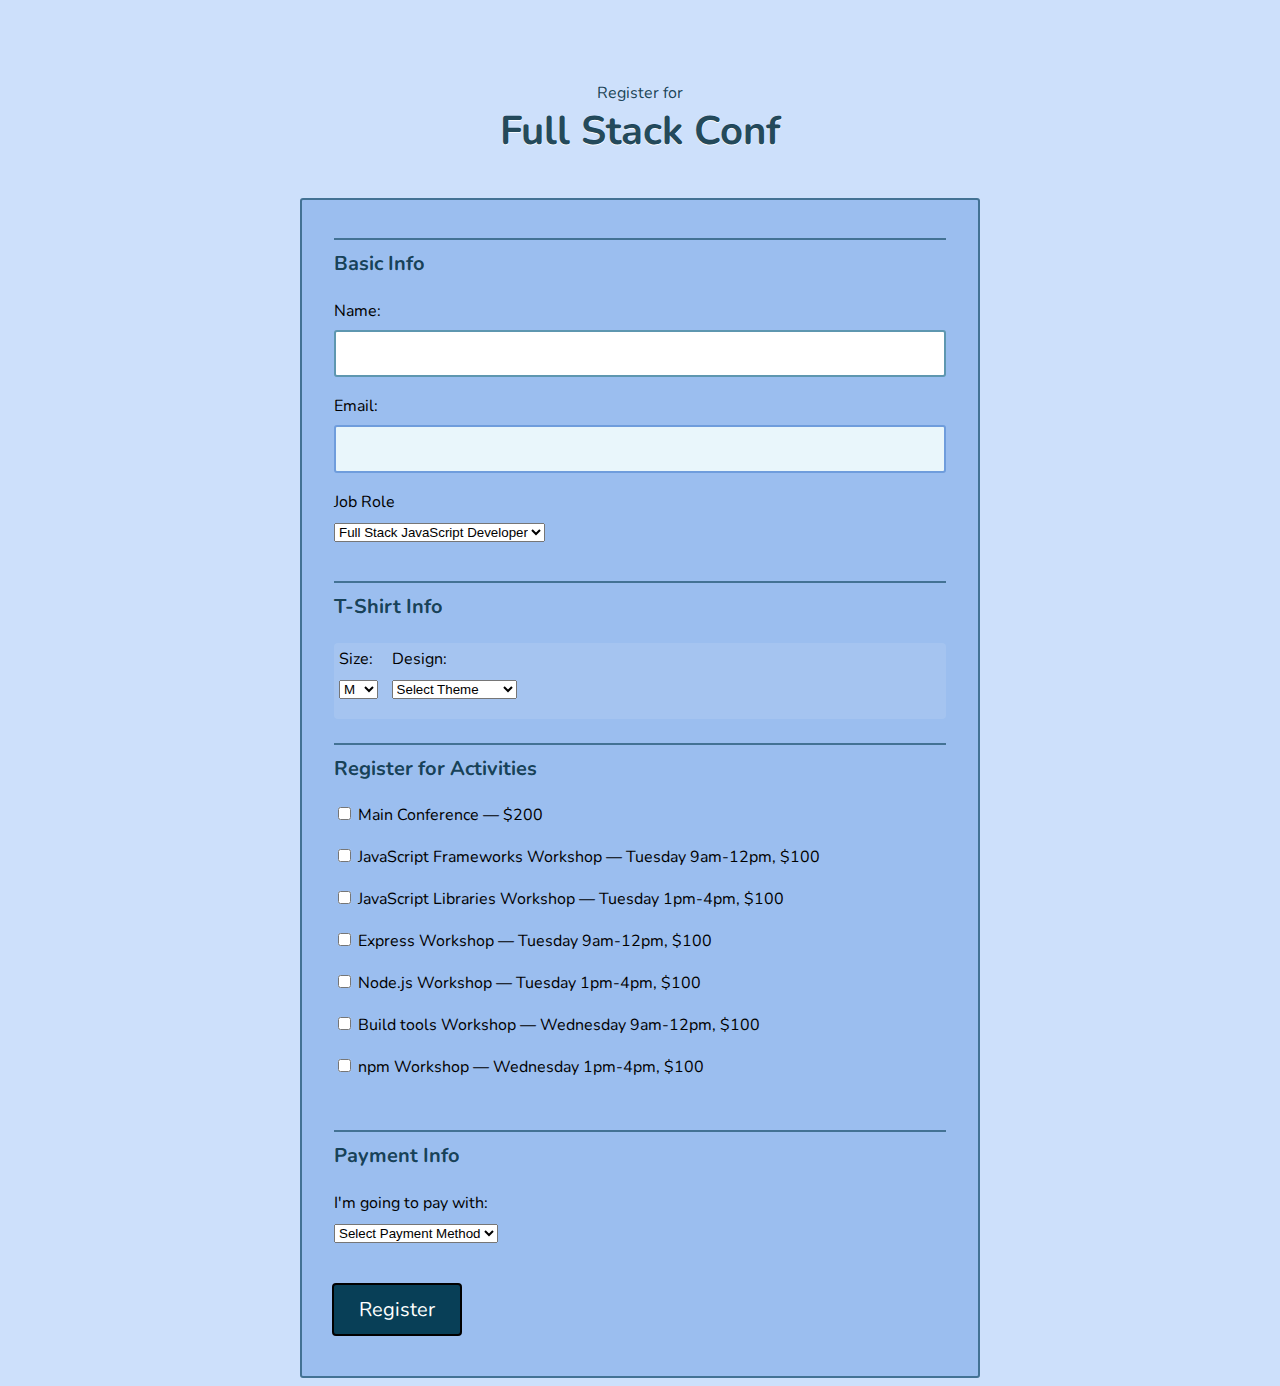
==== interactive_form/index.html @ fe889332 "Added Interactive Form" ====
<!DOCTYPE html>
<html lang="en">
<head>
  <meta charset="utf-8">
  <meta name="viewport" content="width=device-width, initial-scale=1.0">
	<title>Register for Full Stack Conf</title>
	<link rel="stylesheet" href="css/style.css">
</head>
<body>
	<div class="container">
    
    <header>
      <span>Register for</span>
      <h1>Full Stack Conf</h1>
    </header>

    <form action="index.html" method="post" novalidate>
              
      <fieldset>         
        <legend>Basic Info</legend>
        
        <label for="name">Name:</label>
        <input type="text" id="name" name="user-name" autofocus>
        
        <label for="mail">Email:</label>
        <input type="email" id="mail" name="user-email">
        
        <label for="title">Job Role</label>
        <select id="title" name="user-title">
          <option value="full-stack js developer">Full Stack JavaScript Developer</option>
          <option value="front-end developer">Front End Developer</option>
          <option value="back-end developer">Back End Developer</option>
          <option value="designer">Designer</option>          
          <option value="student">Student</option>
          <option value="other">Other</option>  
        </select>           
        <input id="other-title" type="text" name="job_role_other" placeholder="Your Job Role">
      </fieldset>
      
      <fieldset class="shirt">
        <legend>T-Shirt Info</legend>
        
        <div class="shirt-box">
          <div>
            <label for="size">Size:</label>
            <select id="size" name="user-size">
              <option value="small">S</option>
              <option value="medium" selected>M</option>
              <option value="large">L</option>
              <option value="extra large">XL</option>
            </select>
          </div>

          <div>
            <label for="design">Design:</label>
            <select id="design" name="user-design">
              <option value="select theme">Select Theme</option>
              <option value="js puns">Theme - JS Puns</option>
              <option value="heart js">Theme - I &#9829; JS</option>
            </select>
          </div>

          <div id="shirt-colors" class="shirt-colors">
            <label for="color">Color:</label>
            <select id="color">
              <option value="cornflowerblue">Cornflower Blue (JS Puns shirt only)</option>
              <option value="darkslategrey">Dark Slate Grey (JS Puns shirt only)</option> 
              <option value="gold">Gold (JS Puns shirt only)</option>
              <option value="tomato">Tomato (I &#9829; JS shirt only)</option>
              <option value="steelblue">Steel Blue (I &#9829; JS shirt only)</option> 
              <option value="dimgrey">Dim Grey (I &#9829; JS shirt only)</option> 
            </select>
          </div>
        </div>               
      </fieldset>

      <fieldset class="activities">
        <legend>Register for Activities</legend>
          <label>
            <input type="checkbox" name="all" data-cost="200"> Main Conference — $200
          </label>
          <label>
            <input type="checkbox" name="js-frameworks" data-day-and-time="Tuesday 9am-12pm" data-cost="100"> 
            JavaScript Frameworks Workshop — Tuesday 9am-12pm, $100
          </label>
          <label>
            <input type="checkbox" name="js-libs" data-day-and-time="Tuesday 1pm-4pm" data-cost="100"> 
            JavaScript Libraries Workshop — Tuesday 1pm-4pm, $100
          </label>
          <label>
            <input type="checkbox" name="express" data-day-and-time="Tuesday 9am-12pm" data-cost="100"> 
            Express Workshop — Tuesday 9am-12pm, $100
          </label>
          <label>
            <input type="checkbox" name="node" data-day-and-time="Tuesday 1pm-4pm" data-cost="100"> 
            Node.js Workshop — Tuesday 1pm-4pm, $100
          </label>          
          <label>
            <input type="checkbox" name="build-tools" data-day-and-time="Wednesday 9am-12pm" data-cost="100"> 
            Build tools Workshop — Wednesday 9am-12pm, $100
          </label>
          <label>
            <input type="checkbox" name="npm" data-day-and-time="Wednesday 1pm-4pm" data-cost="100"> 
            npm Workshop — Wednesday 1pm-4pm, $100
          </label>
                  	
      </fieldset>
      <fieldset>
        <legend>Payment Info</legend>

        <label for="payment">I'm going to pay with:</label>
        <select id="payment" name="user-payment">
          <option value="select method">Select Payment Method</option>
          <option value="credit card">Credit Card</option>
          <option value="paypal">PayPal</option>
          <option value="bitcoin">Bitcoin</option>
        </select>

        <div id="credit-card" class="credit-card">

          <div class="col-6 col">
            <label for="cc-num">Card Number:</label>
        	  <input id="cc-num" name="user-cc-num" type="text">
          </div>

          <div class="col-3 col">
            <label for="zip">Zip Code:</label>
            <input id="zip" name="user-zip" type="text"> 
          </div>

          <div class="col-3 col">
            <label for="cvv">CVV:</label>
            <input id="cvv" name="user-cvv" type="text"> 
          </div>

          <label for="exp-month">Expiration Date:</label>
          <select id="exp-month" name="user-exp-month">
            <option value="1">1 - January</option>
            <option value="2">2 - February</option>
            <option value="3">3 - March</option>
            <option value="4">4 - April</option>
            <option value="5">5 - May</option>
            <option value="6">6 - June</option>
            <option value="7">7 - July</option>
            <option value="8">8 - August</option>
            <option value="9">9 - September</option>
            <option value="10">10 - October</option>
            <option value="11">11 - November</option>	
            <option value="12">12 - December</option>          		          
          </select>
          <label for="exp-year">Expiration Year:</label>
          <select id="exp-year" name="user-exp-year">
            <option value="2016">2016</option>
            <option value="2017">2017</option>
            <option value="2018">2018</option>
            <option value="2019">2019</option>
            <option value="2020">2020</option>        		          
          </select> 	                  	         
        </div>

        <div id="paypal" class="paypal">
        	<p>If you selected the PayPal option we'll take you to Paypal's site to set up your billing information, when you click “Register” below.</p>
        </div> 

        <div id="bitcoin" class="bitcoin">
        	<p>If you selected the Bitcoin option we'll take you to the Coinbase site to set up your billing information. Due to the nature of exchanging Bitcoin, all Bitcoin transactions will be final.</p>
        </div>                  

      </fieldset>        
        
      <button type="submit">Register</button>
      
    </form>

  </div>
  <script src="js/script.js"></script>
</body>
</html>
---- interactive_form/css/style.css ----
/* ================================= 
  Base Element Styles
==================================== */

@import url('https://fonts.googleapis.com/css?family=Nunito|Roboto+Mono');

* {
  box-sizing: border-box;
}

body,
input,
button {
	font-family: 'Nunito', sans-serif;
}

body {
  font: 1em/1.5;
  color: rgba(6, 49, 68, 0.9);
	background: #CDE0FB;
}

header {
	text-align: center;  
}

h1 {
	font-size: 2.5em;
	text-shadow: 0 1px 0 rgba(255, 255, 255, 0.85);
	margin: 0;
}

a {
  text-decoration: none;
}

/* ================================= 
  Form Element Styles
==================================== */

form {
	padding: .875em 1.875em 1.875em;
	background: #9BBEEF;
	border: 2px solid rgba(8, 63, 87, 0.6);
	border-radius: 3px;
}

fieldset,
legend,
button {
	padding: 0;
	border: none;
}

fieldset {
	margin-top: 1.5em;
}

legend,
button {
	font-size: 1.25em;	
}

legend {
	font-weight: bold;
	padding-top: .5em;
	border-top: 2px solid rgba(8, 63, 87, 0.6);
	margin-bottom: 1.125em;
}

input[type="text"],
input[type="email"],
legend {
	width: 100%;
}

label {
	color: #000;
	display: block;
	margin-bottom: .5em;
}

input,
select {
	margin-bottom: 1.125em;	
}

input {
	font-size: 1em;
	font-weight: 500;
	padding: .8em;
	background: #e9f6fb;
	border: 2px solid rgb(111, 157, 220);
	border-radius: 3px;
	outline: none;
}

input:focus {
	background: #fff;
	border-color: #5e97b0;
	transition: border-color .4s, background-color .4s;
}

input[type="checkbox"],
input[type="radio"] {
	display: inline-block;
}

button {
	color: #fff;
	padding: .55em 1.25em;
	background: #083f57;
	margin: 1.25em 0 .5em;
	cursor: pointer;
	border: 2px solid black;
	border-radius: 4px;
	transition: all 0.5s;
}

button:hover {
	background: #6F9DDC;
}

input, 
select, 
option {
	font-family: 'roboto', sans-serif;
}

/* ================================= 
  Page Styles
==================================== */

.container {
	margin: auto;
	max-width: 680px;
}

.shirt div {
	float: left;
	margin-right: .85em;
}

.shirt-box {
	width: 100%;
	padding: 5px;
	background: rgba(255, 255, 255, 0.1);
	border-radius: 4px;
}

.interests input {
	margin-bottom: 0;
}

.credit-card {
	margin-top: 1.25em;
}

.credit-card,
.paypal,
.bitcoin {
	margin-top: 10px;
	margin-bottom: 10px;
	padding: 5px;
	background: rgba(255, 255, 255, 0.1);
	border-radius: 4px;
}

/* ================================= 
  Helper Classes
==================================== */

.is-hidden {
	display: none;
}

.clearfix::after {
  content: " ";
  display: table;
  clear: both;
}

/* ================================= 
  Media Queries
==================================== */

@media (min-width: 0) and (max-width: 679px) {
	header {
		padding: 2em 0;
	}
	button {
		width: 100%;
	}
}

@media (min-width: 680px) {
	header {
		padding: 4.65em 0 2.5em;
	}
	.col {
		float: left;
	}
	.col + .col {
		margin-left: 2.5%;
	}
	.col-3 {
		width: 23%;
	}
	.col-6 {
		width: 49%;
	}

	label {
		clear: both;
	}
}
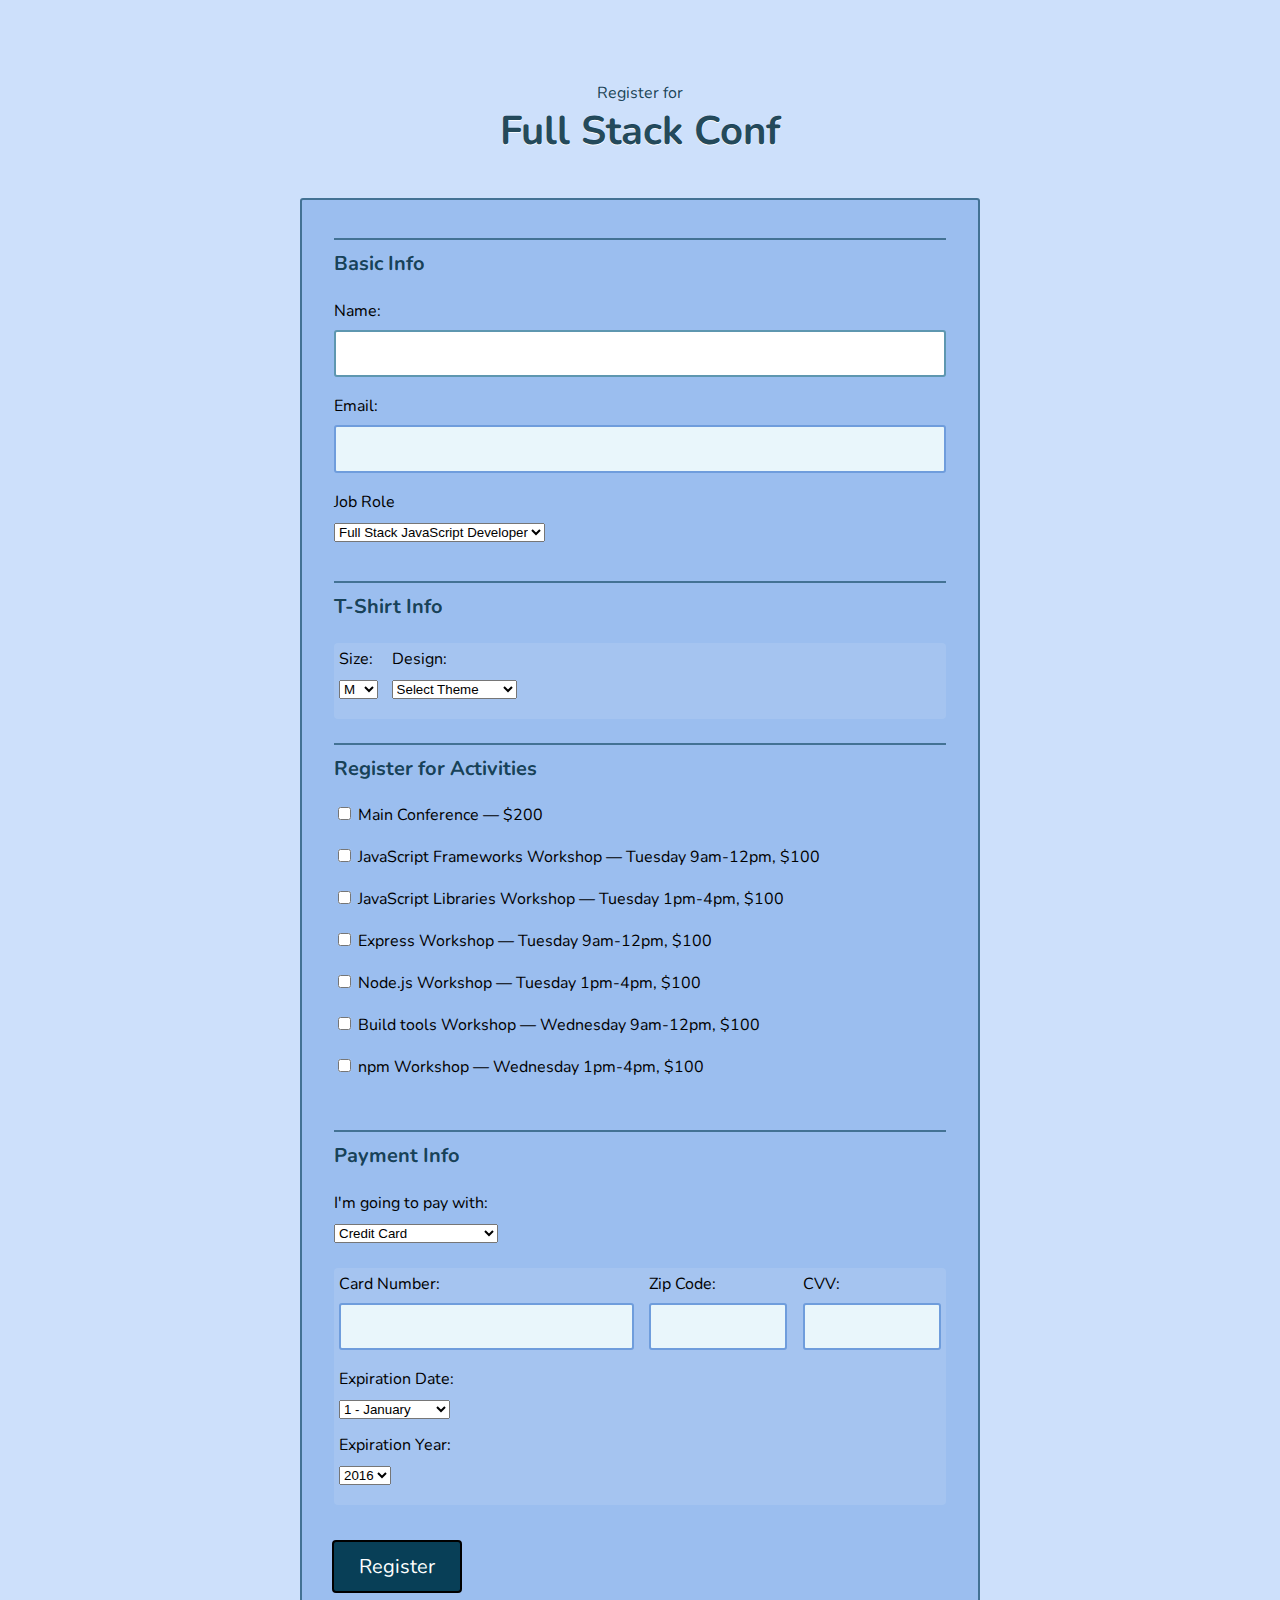
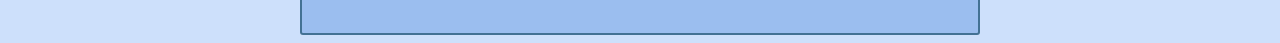
==== commit 97877c78: "Changes" ====
--- a/interactive_form/index.html
+++ b/interactive_form/index.html
@@ -20,7 +20,7 @@
         <legend>Basic Info</legend>
         
         <label for="name">Name:</label>
-        <input type="text" id="name" name="user-name" autofocus>
+        <input type="text" id="name" name="user-name">
         
         <label for="mail">Email:</label>
         <input type="email" id="mail" name="user-email">
